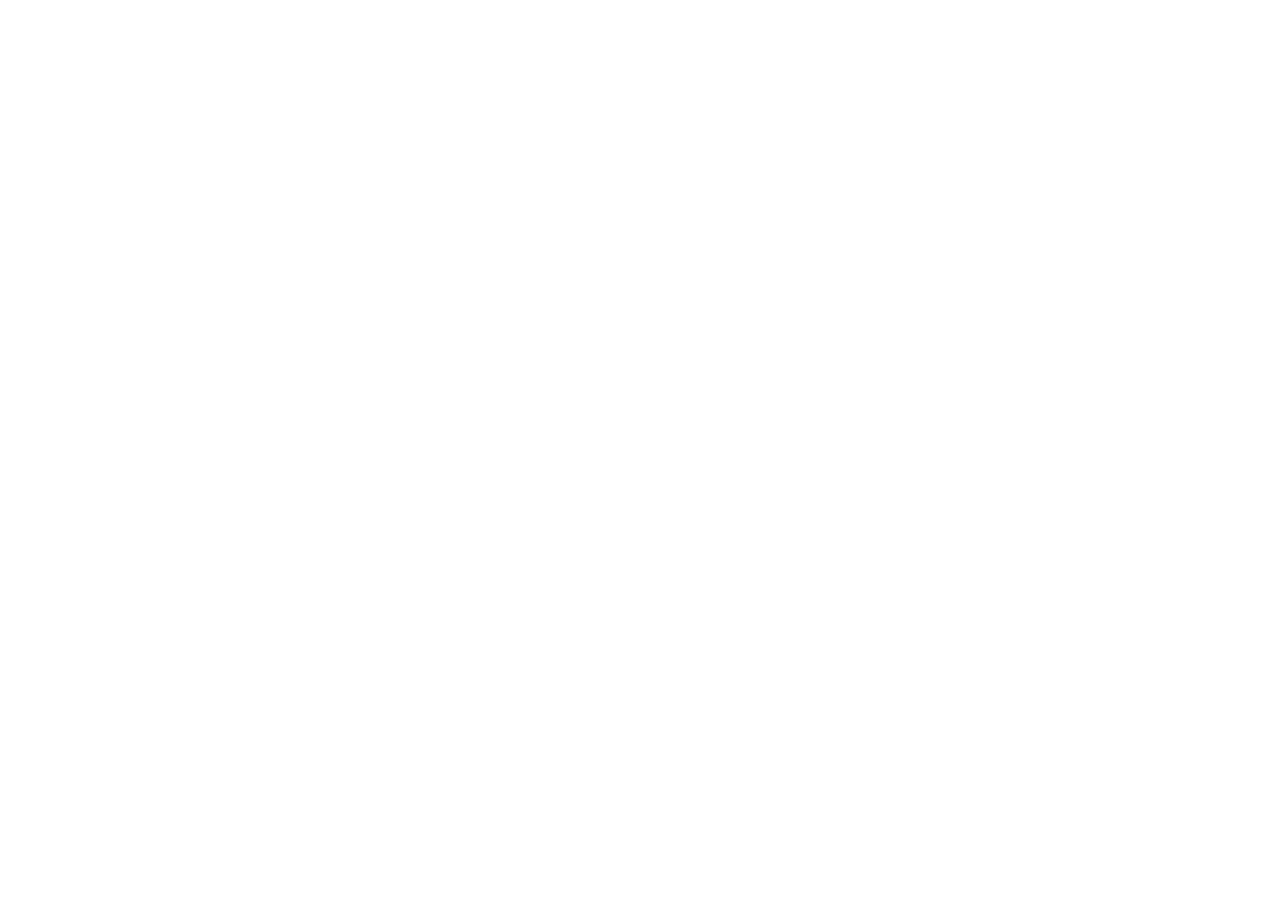
==== index02.html @ 8c63e99e "initial structure" ====
<!DOCTYPE html>
<html lang="en">
<head>
    <meta charset="UTF-8">
    <meta http-equiv="X-UA-Compatible" content="IE=edge">
    <meta name="viewport" content="width=device-width, initial-scale=1.0">
    <title>Lernantino Iñigo Portfolio</title>
    <link rel="stylesheet" href="style.css">
    <link rel="stylesheet" href="reset.css">
</head>
<body>

<header> 
<h1 Lernantino> </h1>
    
</header>

    
</body>
</html>
---- style.css ----
body{


}

header{


}

footer{


}

@media screen { (max-width: 768px;)

}
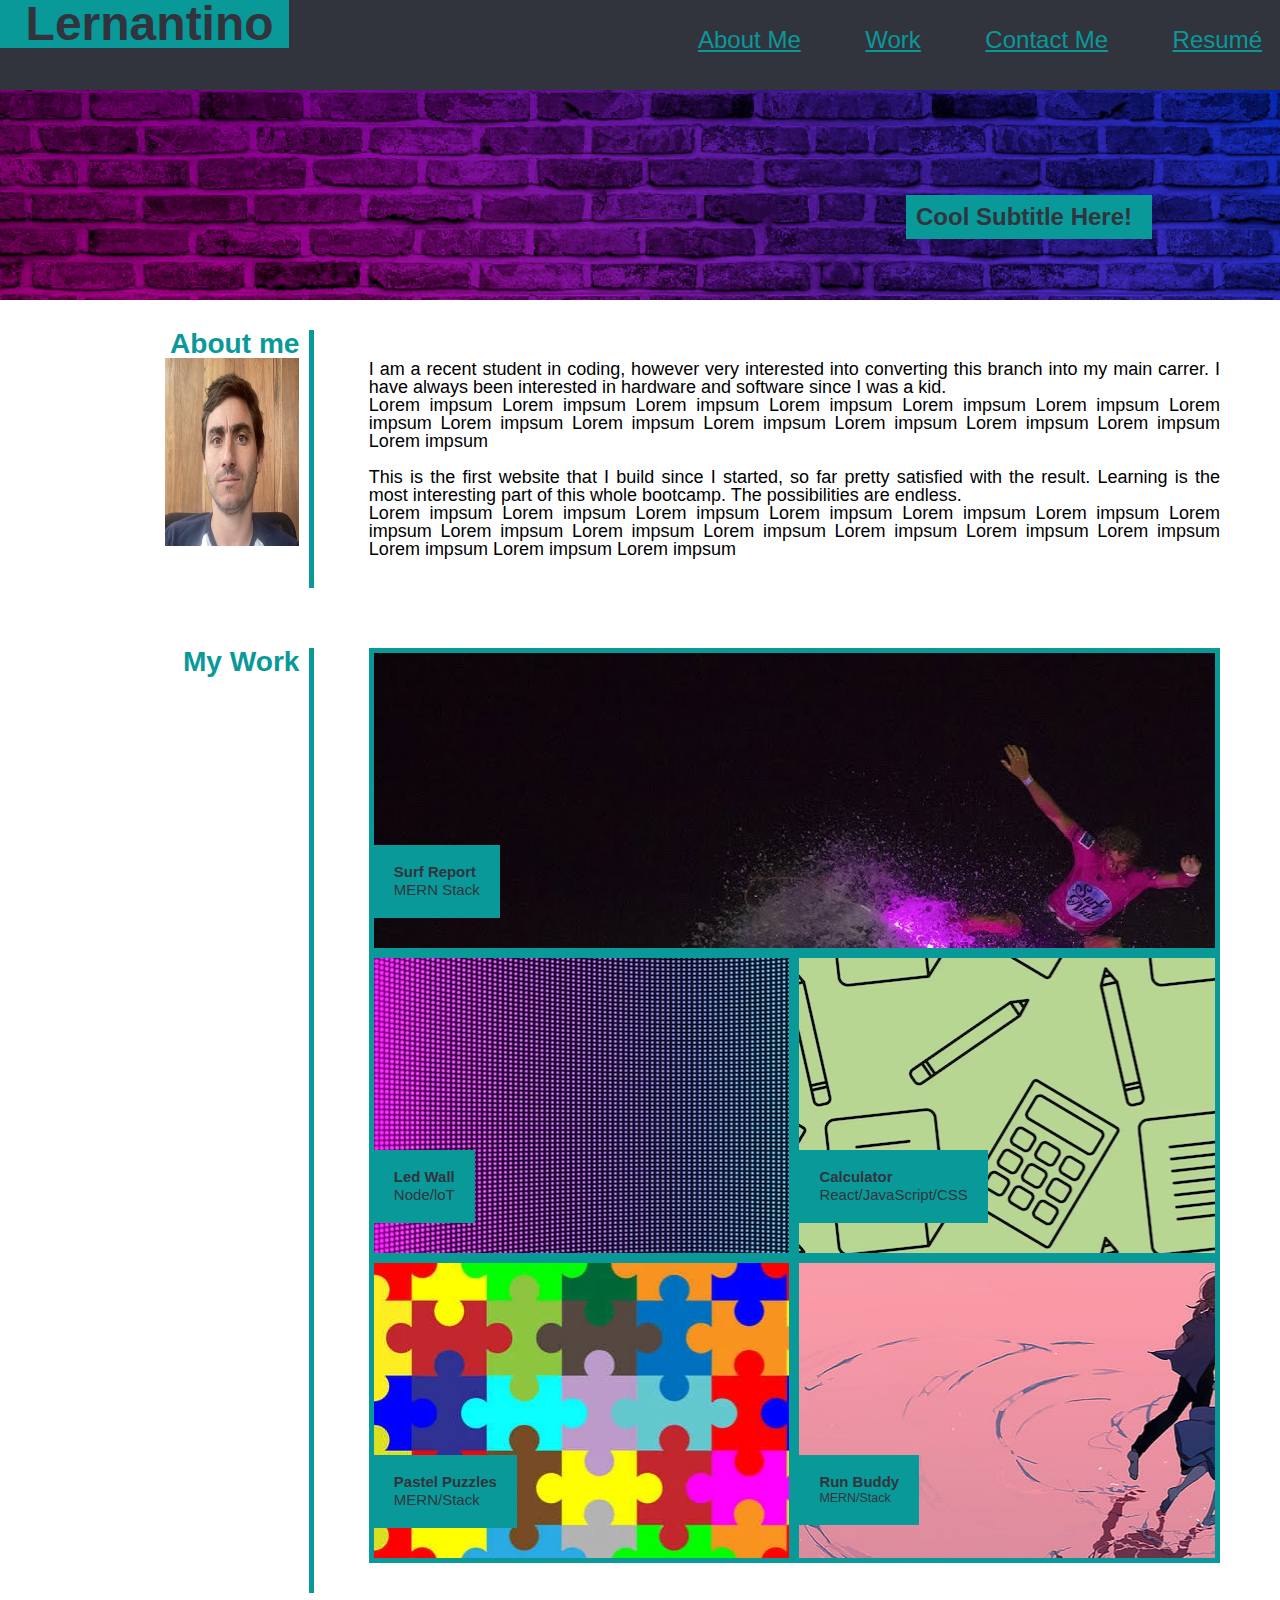
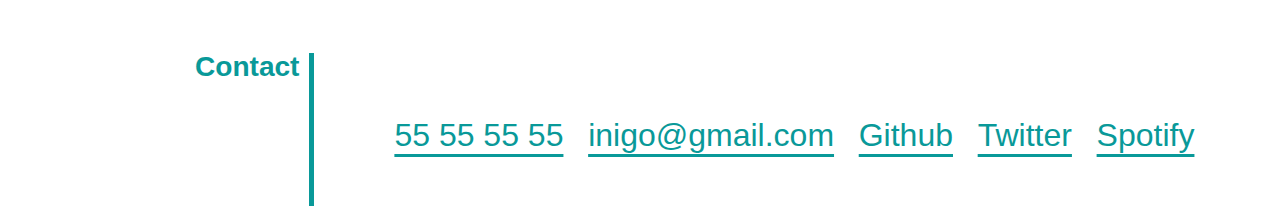
==== commit d6982b79: "final mockup" ====
--- a/index02.html
+++ b/index02.html
@@ -1,20 +1,137 @@
 <!DOCTYPE html>
 <html lang="en">
+
 <head>
     <meta charset="UTF-8">
-    <meta http-equiv="X-UA-Compatible" content="IE=edge">
     <meta name="viewport" content="width=device-width, initial-scale=1.0">
     <title>Lernantino Iñigo Portfolio</title>
     <link rel="stylesheet" href="style.css">
     <link rel="stylesheet" href="reset.css">
 </head>
+
 <body>
+    <header>
+        <h1> Lernantino</h1>
+        <nav>
+            <ul class="hero"> 
+                <li> <a href="#aboutme">About Me </a></li>
+                <li> <a href="#work">Work </a></li>
+                <li> <a href="#contactme">Contact Me </a></li>
+                <li> <a href="resumé">Resumé </a></li>
+            </ul>
+        </nav>
+    </header>
 
-<header> 
-<h1 Lernantino> </h1>
-    
-</header>
+    <section class="banner">
+        <h2> Cool Subtitle Here!</h2>
+    </section>
 
-    
+    <main class="containermain">
+        <div class="row">
+            <div class="card-title">
+                <h3 id="aboutme">About me </h3>
+                <img src="/assets/images/photoid.png" alt="Inigo">
+        </div>
+            <div class="row-content">
+                <p>
+                    I am a recent student in coding, however very interested into converting this branch into my
+                    main carrer. I have always been interested in hardware and software since I was a kid.
+                    <br>
+                    Lorem impsum Lorem impsum Lorem impsum Lorem impsum Lorem impsum Lorem impsum Lorem impsum
+                    Lorem impsum Lorem impsum Lorem impsum Lorem impsum Lorem impsum Lorem impsum Lorem impsum
+                </p>
+                <br />
+
+                <p>
+                    This is the first website that I build since I started, so far pretty satisfied with the result.
+                    Learning is the most interesting part of this whole bootcamp. The possibilities are endless.
+                    <br>
+                    Lorem impsum Lorem impsum Lorem impsum Lorem impsum Lorem impsum Lorem impsum Lorem impsum Lorem
+                    impsum
+                    Lorem impsum Lorem impsum Lorem impsum Lorem impsum Lorem impsum Lorem impsum Lorem impsum Lorem
+                    impsum
+                </p>
+            </div>
+        </div>
+
+        <div class="row">
+            <div class="card-title">
+                <h3 id="work"> My Work</h3>
+            </div>
+
+            <div class="row-content display-flex pt-0"> 
+                <div class="card-image w-100">
+                    <div class="card-image-content0 hovereffect"> 
+                        <figcaption>
+                            <h5>Surf Report</h5>
+                            <small>MERN Stack </small> 
+                        </figcaption>
+                    </div>
+                </div>
+
+
+                <div class="card-image">
+                    <div class="card-image-content hovereffect">
+                        <figcaption>
+                            <h5>Led Wall</h5>
+                            <small>Node/loT</small> 
+                        </figcaption>
+                    </div>
+                </div>
+
+                <div class="card-image">
+                    <div class="card-image-content2 hovereffect">
+                        <figcaption>
+                            <h5>Calculator</h5>
+                            <small>React/JavaScript/CSS</small> 
+                        </figcaption>
+                    </div>
+                </div>
+
+                <div class="card-image">
+                    <div class="card-image-content3 hovereffect">
+                        <figcaption>
+                            <h5>Pastel Puzzles</h5>
+                            <small>MERN/Stack</small> 
+                        </figcaption>
+                    </div>
+                </div>
+
+                <div class="card-image">
+                    <div class="card-image-content4 hovereffect">
+                        <figcaption>
+                            <h5>Run Buddy <h5>
+                            <small>MERN/Stack</small> 
+                        </figcaption>
+                    </div>
+                </div>
+
+            </div>
+
+        </div>
+        <div class="row">
+            <div class="card-title">
+                <h3 id="contactme">Contact</h3>
+            </div>
+            <div class="row-content">
+                   <ul class="contact"> 
+                        <li> <a href="Phone"> 55 55 55 55 </a></li>
+                        <li> <a href="Email"> inigo@gmail.com</a></li>
+                        <li> <a href="Github">Github </a></li>
+                        <li> <a href="Twitter"> Twitter </a></li>
+                        <li> <a href="Sporify"> Spotify </a></li>
+                    </ul>
+                   
+            </div>
+
+        </div>
+
+    </main>
+
 </body>
+
+
+
+
+
 </html>--- a/style.css
+++ b/style.css
@@ -1,19 +1,276 @@
-
-body{
-
-
-}
-
-header{
-
-
-}
-
-footer{
-
-
-}
-
-@media screen { (max-width: 768px;)
-
-}+:root {
+  --border-blue: rgb(9, 153, 153);
+  --color-primary-text: #31343d;
+
+}
+
+body {
+  font-family: Arial, Helvetica, sans-serif;
+  font-size: medium;
+  line-height: 1.5px;
+}
+
+header {
+  display: flex;
+  align-items: flex-start;
+  justify-content: space-between;
+  background-color: var(--color-primary-text);
+  font-size: x-large;
+  padding-bottom: 20px;
+}
+
+header h1 {
+  background-color: var(--border-blue);
+  color: var(--color-primary-text);
+  margin-left: 1 0px;
+  padding: 0% 15px 0 2%;
+}
+
+.hero {
+  display: flex;
+  justify-content: space-between;
+  padding: 3%;
+  min-width: 600px;
+  color: var(--color-primary-text);
+  text-underline-position: auto;
+  margin-top: 10px;
+  list-style-type: none;
+}
+
+.hero a {
+  color: var(--border-blue);
+  justify-content: space-around;
+}
+
+.banner {
+  background-image: url("../assets/images/brickwall.png");
+  background-size: 100%;
+  height: 210px;
+  position: relative;
+}
+
+.banner h2 {
+  color: var(--color-primary-text);
+  background-color: var(--border-blue);
+  position: absolute;
+  font-size: x-large;
+  top: 50%;
+  right: 10%;
+  padding: 10px 20px 10px 10px;
+}
+
+.containermain {
+  width: 100%;
+  display: flex;
+  flex-wrap: wrap;
+  height: 1000px;
+  background-color: white;
+}
+
+.row {
+  height: auto;
+  width: 100%;
+  background-color: white;
+  margin: 30px;
+  display: flex;
+}
+
+.card-title {
+  width: 25%;
+  height: 100%;
+  background-color: white;
+  border-right: solid thick var(--border-blue);
+  margin-right: 2%;
+  padding-right: 10px;
+  font-size: x-large;
+  text-align: right;
+}
+
+img {
+  width: 50%;
+  height: 73%;
+}
+
+.row-content {
+  width: 80%;
+  background-color: white;
+  height: auto;
+  padding: 30px;
+  font-size: large;
+  text-align: justify;
+}
+
+.row-content2 {
+  width: 80%;
+}
+
+.display-flex {
+  display: flex;
+  flex-wrap: wrap;
+}
+
+.pt-0 {
+  padding-top: 0;
+}
+
+figcaption {
+  background-color: var(--border-blue);
+  position: absolute;
+  color: var(--color-primary-text);
+  top: 65%;
+  padding: 20px;
+}
+
+h3 {
+  color: var(--border-blue);
+  margin: 0;
+}
+
+h5 {
+  color: var(--color-primary-text);
+  margin: 0;
+}
+
+small {
+  color: var(--color-primary-text);
+  font-weight: 300;
+}
+
+.card-image {
+  display: flex;
+  width: 50%;
+  padding: 0;
+  border: solid thick var(--border-blue);
+}
+
+.w-100 {
+  width: 100%;
+}
+
+.hovereffect:hover{
+opacity: 0.5;
+}
+
+.card-image-content {
+  width: 100%;
+  height: 295px;
+  position: relative;
+  background-image: url("../assets/images/ledscreen.png");
+  object-fit: cover;
+}
+
+.card-image-content0 {
+  width: 100%;
+  height: 295px;
+  position: relative;
+  background-image: url("../assets/images/surfled.jpeg");
+  object-fit: cover;
+  object-position: 0, 0, 30%;
+}
+
+.card-image-content2 {
+  width: 100%;
+  height: 295px;
+  background-image: url("../assets/images/calculator.png");
+  object-fit: cover;
+  position: relative;
+}
+
+.card-image-content3 {
+  width: 100%;
+  height: 2905x;
+  position: relative;
+  background-image: url("../assets/images/puzzle.png");
+  object-fit: cover;
+}
+
+.card-image-content4 {
+  width: 100%;
+  height: 295px;
+  position: relative;
+  background-image: url("../assets/images/runbuddy.png");
+  object-fit: cover;
+}
+
+.contact {
+  display: flex;
+  justify-content: space-between;
+  align-content: center;
+  padding: 3%;
+  width: 100%;
+  color: #31343d;
+  text-underline-offset: 8px;
+  margin-top: 10px;
+  list-style-type: none;
+  font-size: xx-large;
+}
+.contact a {
+  color: var(--border-blue);
+  align-items: center;
+}
+
+@media (max-width: 1023px) {
+  header {
+    flex-direction: column;
+    font-size: medium;
+    justify-content: center;
+    align-items: center;
+  }
+
+  .hero {
+    flex-direction: column;
+    min-width: 100%;
+  }
+
+  .containermain {
+    width: 100%;
+    height: auto;
+  }
+
+  .row {
+    width: 100%;
+  }
+
+  .row-content {
+    width: 100%;
+  }
+
+  .row-content2 {
+    width: 100%;
+  }
+
+  .card-title {
+    width: 25%;
+    flex-direction: column;
+    font-size: small;
+  }
+
+  img {
+    width: 100%;
+    height: auto;
+  }
+
+  .figcaption {
+    top: 50%;
+    padding: 30px;
+  }
+
+  .card-image {
+    width: 100%;
+  }
+
+  .card-image-content, .card-image-content0, .card-image-content2, .card-image-content3, .card-image-content4 {
+    object-fit: contain;
+  }
+
+  .contact {
+    flex-direction: column;
+    font-size: medium;
+    text-underline-offset: auto;
+    font-size: small;
+  }
+
+  .contact a {
+    align-items: center;
+  }
+}
